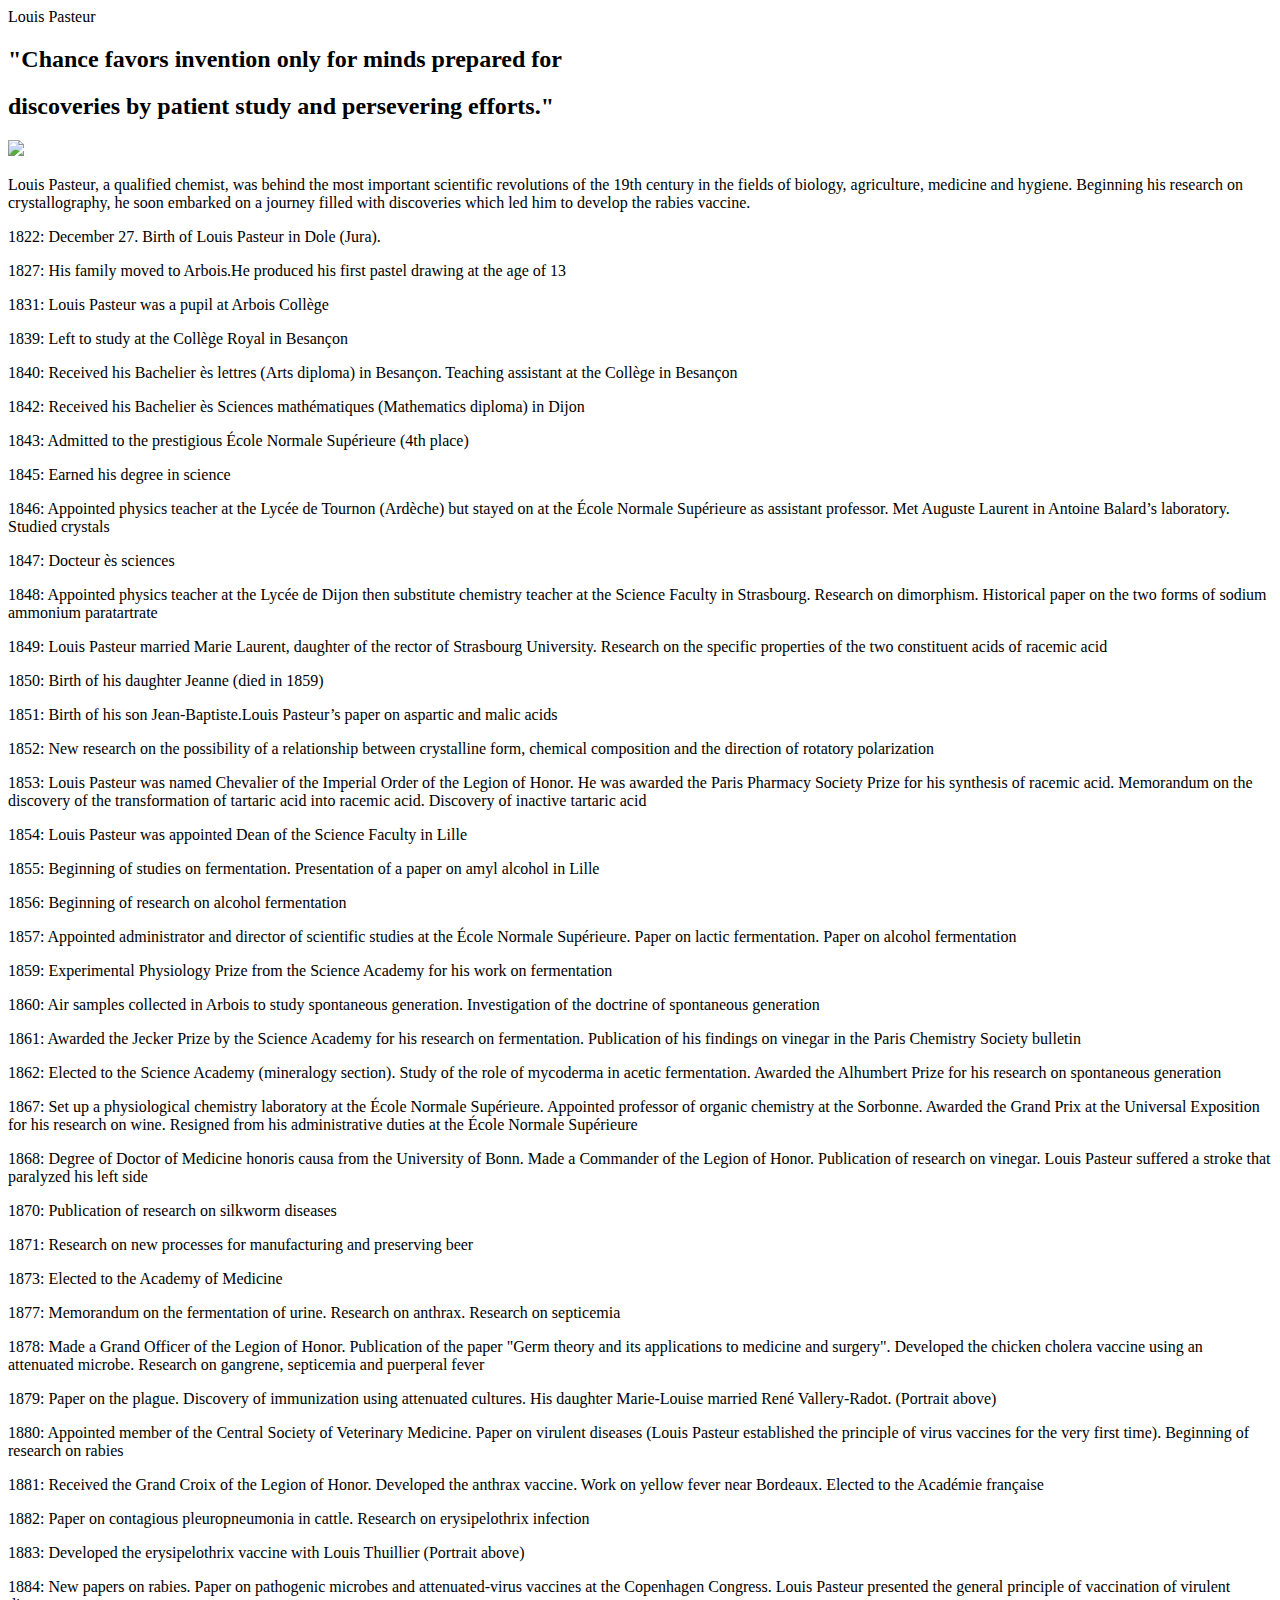
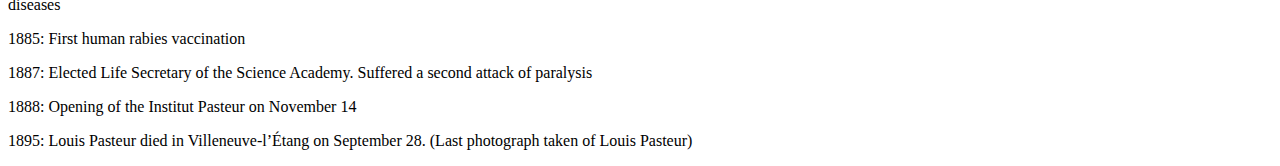
==== index.html @ 804685d5 "Rename pasteur.html to index.html" ====
<!doctype html>
 <html>
  <head>
   <link href="file:///Users/norabenmakhlouf/Documents/tributePage/css.css/pasteur.css"  type="text/css" rel="stylesheet">
   </head> 
<body
 <h1 id = "tittle">Louis Pasteur</h1>
  <div class= "bothquotes">
    <h2 class ="quote">"Chance favors invention only for minds prepared
  for</h2>
    <h2 class="quote2">discoveries by patient study and persevering efforts."</h2>
 </div>
    <img src = "file:///Users/norabenmakhlouf/Documents/tributePage/images/Group%203.png"/>

<div class="events">
  </div>  
    <p>Louis Pasteur, a qualified chemist, was behind the most important scientific revolutions of the 19th century in the fields of biology, agriculture, medicine and hygiene. Beginning his research on crystallography, he soon embarked on a journey filled with discoveries which led him to develop the rabies vaccine.
  </p>
  <p>
  1822: December 27. Birth of Louis Pasteur in Dole (Jura).</p>
  <p>1827: His family moved to Arbois.He produced his first pastel drawing at the age of 13</p>
  <p> 1831: Louis Pasteur was a pupil at Arbois Collège</p>
  <p>1839: Left to study at the Collège Royal in Besançon</p>
  <p>1840: Received his Bachelier ès lettres (Arts diploma) in Besançon. Teaching assistant at the Collège in Besançon</p>
  <p>1842: Received his Bachelier ès Sciences mathématiques (Mathematics diploma) in Dijon</p>
  <p>1843: Admitted to the prestigious École Normale Supérieure (4th place)</p>
  <p>1845: Earned his degree in science</p>
  <p>1846: Appointed physics teacher at the Lycée de Tournon (Ardèche) but stayed on at the École Normale Supérieure as assistant professor.
  Met Auguste Laurent in Antoine Balard’s laboratory. Studied crystals</P>
  <p>1847: Docteur ès sciences</p>
  <p>1848: Appointed physics teacher at the Lycée de Dijon then substitute chemistry teacher at the Science Faculty in Strasbourg. Research on dimorphism. Historical paper on the two forms of sodium ammonium paratartrate</p>
  <p>1849: Louis Pasteur married Marie Laurent, daughter of the rector of Strasbourg University. Research on the specific properties of the two constituent acids of racemic acid</p>
  <p>1850: Birth of his daughter Jeanne (died in 1859)</p>
  <P>1851: Birth of his son Jean-Baptiste.Louis Pasteur’s paper on aspartic and malic acids</p>
  <p>1852: New research on the possibility of a relationship between crystalline form, chemical composition and the direction of rotatory polarization</p>
  <p>1853: Louis Pasteur was named Chevalier of the Imperial Order of the Legion of Honor. He was awarded the Paris Pharmacy Society Prize for his synthesis of racemic acid. Memorandum on the discovery of the transformation of tartaric acid into racemic acid. Discovery of inactive tartaric acid</p>
  <p>1854: Louis Pasteur was appointed Dean of the Science Faculty in Lille</p>
  <p>1855: Beginning of studies on fermentation. Presentation of a paper on amyl alcohol in Lille</p>
  <p>1856: Beginning of research on alcohol fermentation</p>
  <p>1857: Appointed administrator and director of scientific studies at the École Normale Supérieure. Paper on lactic fermentation. Paper on alcohol fermentation</p>
  <p>1859: Experimental Physiology Prize from the Science Academy for his work on fermentation</p>
  <p>1860: Air samples collected in Arbois to study spontaneous generation. Investigation of the doctrine of spontaneous generation</p>
  <p>1861: Awarded the Jecker Prize by the Science Academy for his research on fermentation. Publication of his findings on vinegar in the Paris Chemistry Society bulletin</p>
  <p>1862: Elected to the Science Academy (mineralogy section). Study of the role of mycoderma in acetic fermentation. Awarded the Alhumbert Prize for his research on spontaneous generation</p>
  <p>1867: Set up a physiological chemistry laboratory at the École Normale Supérieure. Appointed professor of organic chemistry at the Sorbonne. Awarded the Grand Prix at the Universal Exposition for his research on wine. Resigned from his administrative duties at the École Normale Supérieure</p>
  <p>1868: Degree of Doctor of Medicine honoris causa from the University of Bonn. Made a Commander of the Legion of Honor. Publication of research on vinegar. Louis Pasteur suffered a stroke that paralyzed his left side</p>
  <p>1870: Publication of research on silkworm diseases</p>
  <p>1871: Research on new processes for manufacturing and preserving beer</p>
  <p>1873: Elected to the Academy of Medicine</p>
  <p>1877: Memorandum on the fermentation of urine. Research on anthrax. Research on septicemia</p>
  <p>1878: Made a Grand Officer of the Legion of Honor. Publication of the paper "Germ theory and its applications to medicine and surgery". Developed the chicken cholera vaccine using an attenuated microbe. Research on gangrene, septicemia and puerperal fever</p>
  <p>1879: Paper on the plague. Discovery of immunization using attenuated cultures. His daughter Marie-Louise married René Vallery-Radot. (Portrait above)</p>
  <p>1880: Appointed member of the Central Society of Veterinary Medicine. Paper on virulent diseases (Louis Pasteur established the principle of virus vaccines for the very first time). Beginning of research on rabies</p>
  <p>1881: Received the Grand Croix of the Legion of Honor. Developed the anthrax vaccine. Work on yellow fever near Bordeaux. Elected to the Académie française</p>
  <p>1882: Paper on contagious pleuropneumonia in cattle. Research on erysipelothrix infection</p>
  <p>1883: Developed the erysipelothrix vaccine with Louis Thuillier (Portrait above)</p>
  <p>1884: New papers on rabies. Paper on pathogenic microbes and attenuated-virus vaccines at the Copenhagen Congress. Louis Pasteur presented the general principle of vaccination of virulent diseases</p>
  <p>1885: First human rabies vaccination</p>
  <p>1887: Elected Life Secretary of the Science Academy. Suffered a second attack of paralysis</p>
  <p>1888: Opening of the Institut Pasteur on November 14</p>
  <p>1895: Louis Pasteur died in Villeneuve-l’Étang on September 28. (Last photograph taken of Louis Pasteur)</p>
</body>
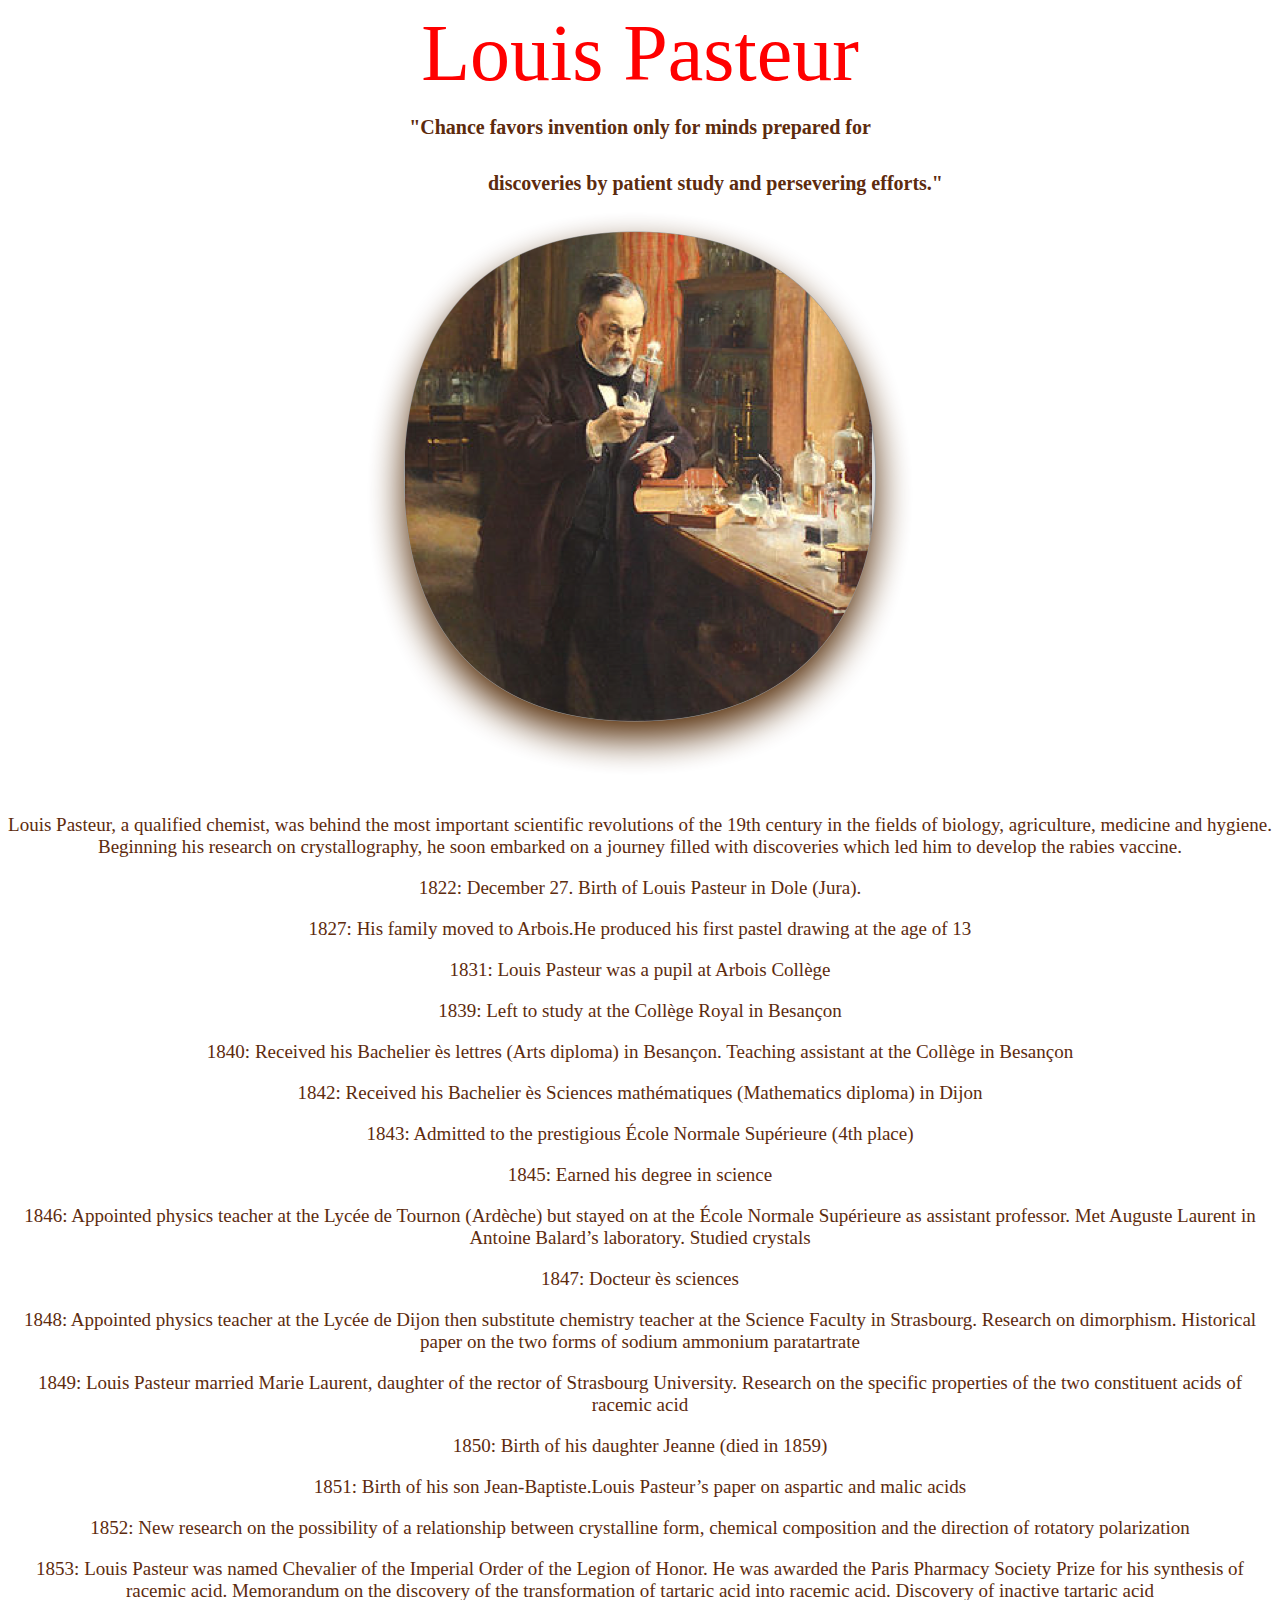
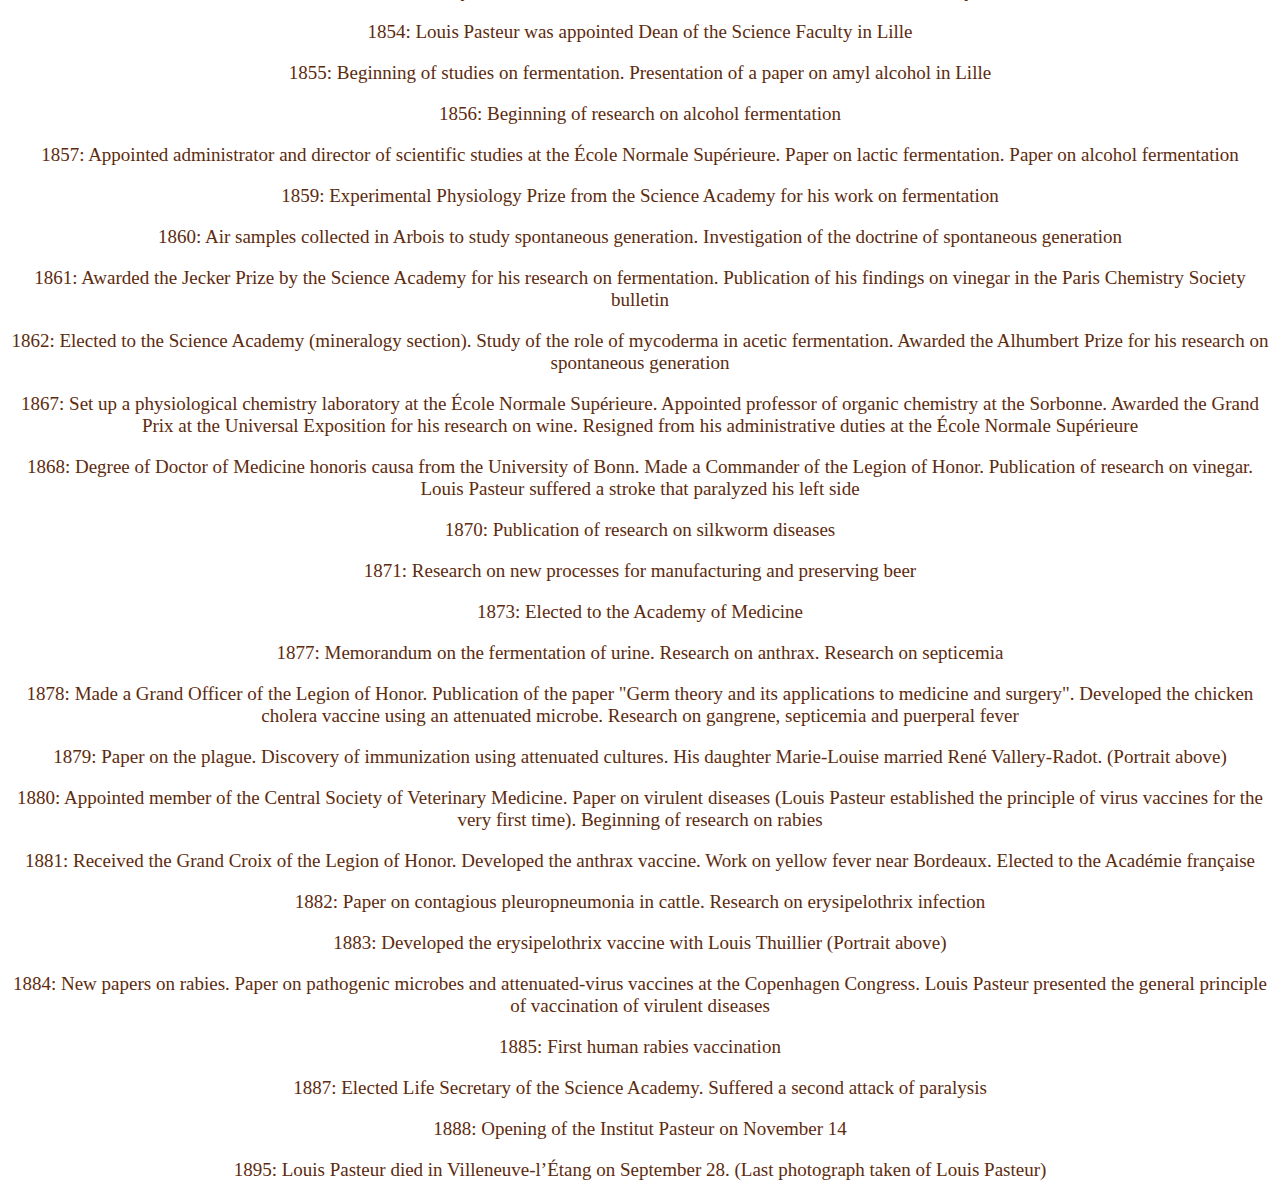
==== commit 13b0a031: "Code change" ====
--- a/index.html
+++ b/index.html
@@ -1,8 +1,7 @@
 <!doctype html>
  <html>
   <head>
-   <link href="file:///Users/norabenmakhlouf/Documents/tributePage/css.css/pasteur.css"  type="text/css" rel="stylesheet">
-   </head> 
+<link href="css/pasteur.css" rel="stylesheet" type="text/css">   </head>
 <body
  <h1 id = "tittle">Louis Pasteur</h1>
   <div class= "bothquotes">
@@ -10,10 +9,10 @@
   for</h2>
     <h2 class="quote2">discoveries by patient study and persevering efforts."</h2>
  </div>
-    <img src = "file:///Users/norabenmakhlouf/Documents/tributePage/images/Group%203.png"/>
+    <img src ="./images/Group3.png">
 
 <div class="events">
-  </div>  
+  </div>
     <p>Louis Pasteur, a qualified chemist, was behind the most important scientific revolutions of the 19th century in the fields of biology, agriculture, medicine and hygiene. Beginning his research on crystallography, he soon embarked on a journey filled with discoveries which led him to develop the rabies vaccine.
   </p>
   <p>
--- a/css/pasteur.css
+++ b/css/pasteur.css
@@ -0,0 +1,30 @@
+
+
+#tittle{
+  color: red;
+  text-align: center;
+  font-size: 80px;
+  margin-bottom: 20px;
+}
+.quote{
+  text-align: center;
+  color: #5D2B0E;
+  font-size: 20px;
+
+}
+.quote2{
+  color: #5D2B0E;
+  font-size: 20px;
+  padding-left: 480px;
+  float: left;
+}
+.bothquotes{
+  padding-bottom: 50px;
+}
+p {
+  font-size:19px;
+  color: #5D2B0E;
+}
+body{
+  text-align: center;
+}
